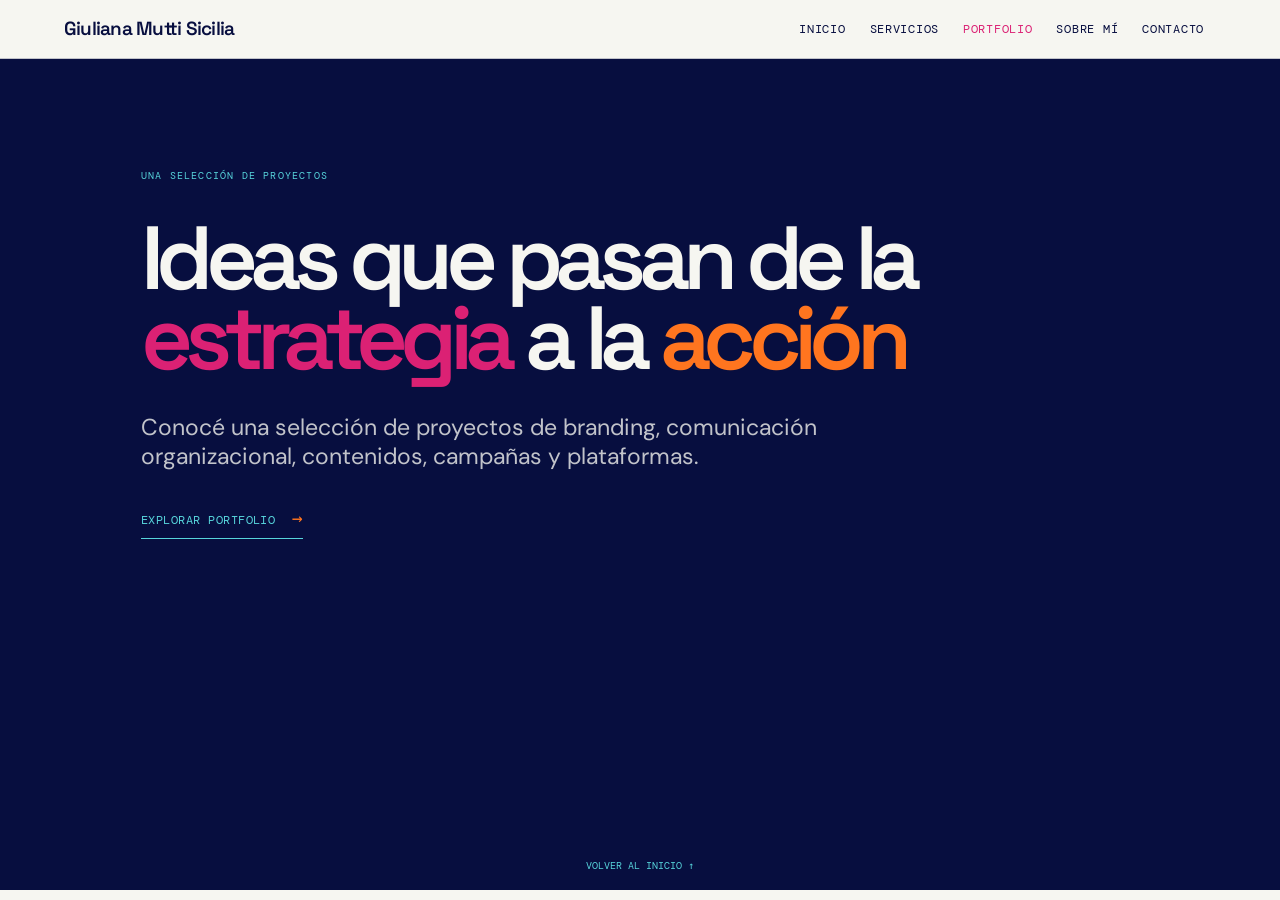
==== portfolio.html @ 5ce8f08a "Initial website version" ====
<!doctype html>
<html lang="es">
  <head>
    <meta charset="UTF-8" />
    <meta name="viewport" content="width=device-width, initial-scale=1.0" />
    <meta name="description" content="Portfolio de comunicación estratégica y marketing de Giuliana Mutti Sicilia." />
    <title>Portfolio · Giuliana Mutti Sicilia</title>
    <link rel="stylesheet" href="styles.css?v=20260824-5" />
  </head>
  <body>
    <header class="site-header">
      <a class="brand-mark" href="index.html#inicio" aria-label="Giuliana Mutti Sicilia, inicio">Giuliana Mutti Sicilia</a>
      <nav class="main-nav" aria-label="Navegación principal">
        <a href="index.html#inicio">Inicio</a>
        <a href="servicios.html">Servicios</a>
        <a href="portfolio.html" aria-current="page">Portfolio</a>
        <a href="sobre-mi.html">Sobre mí</a>
        <a href="index.html#contacto">Contacto</a>
      </nav>
    </header>

    <main class="subpage-main">
      <section class="portfolio-page">
        <p class="small-caps">Una selección de proyectos</p>
        <h1>Ideas que pasan de la <span>estrategia</span> a la <em>acción</em></h1>
        <p class="portfolio-page-intro">Conocé una selección de proyectos de branding, comunicación organizacional, contenidos, campañas y plataformas.</p>
        <a class="portfolio-page-link" href="https://canva.link/8izfh0exqkugzx1" target="_blank" rel="noreferrer">Explorar portfolio <span aria-hidden="true">→</span></a>
      </section>
    </main>
    <footer class="site-footer"><a href="index.html#inicio">Volver al inicio ↑</a></footer>
    <script src="script.js"></script>
  </body>
</html>
---- styles.css ----
@import url('https://fonts.googleapis.com/css2?family=DM+Mono:wght@400;500&family=DM+Sans:wght@400;500;600;700&family=Space+Grotesk:wght@500;600;700&display=swap');

:root { --ink:#070e3f; --sky:#57d4db; --orange:#ff751f; --pink:#db2174; --paper:#f6f6f1; --line:rgba(7,14,63,.22); --display:'Space Grotesk',Helvetica,sans-serif; --body:'DM Sans',Helvetica,sans-serif; --mono:'DM Mono',monospace; }
* { box-sizing:border-box; }
html { scroll-behavior:smooth; }
body { margin:0; color:var(--ink); background:var(--paper); font-family:var(--body); font-size:16px; line-height:1.55; }
a { color:inherit; text-decoration:none; }
.site-header { align-items:center; background:var(--paper); border-bottom:1px solid var(--line); display:flex; justify-content:flex-start; left:0; padding:0 5vw; position:fixed; right:0; top:0; z-index:5; }
.main-nav { align-items:center; display:flex; font-family:var(--mono); font-size:12px; letter-spacing:.06em; text-transform:uppercase; }
.main-nav a { align-items:center; border-right:1px solid var(--line); display:flex; height:58px; padding:0 21px; transition:color .2s ease; }.main-nav a:first-child { padding-left:0; }.main-nav a:last-child { border-right:0; }.main-nav a:hover,.main-nav a[aria-current="page"] { color:var(--pink); }
[id] { scroll-margin-top:82px; }
.hero { background:var(--ink); color:var(--paper); display:grid; grid-template-columns:minmax(0,1fr) minmax(300px, .9fr); min-height:720px; overflow:hidden; padding:170px 11vw 100px; position:relative; }
.hero-copy { align-self:center; position:relative; z-index:2; }.eyebrow,.small-caps,.section-marker { font-family:var(--mono); font-size:11px; letter-spacing:.12em; text-transform:uppercase; }.eyebrow { align-items:center; display:flex; gap:9px; }.eyebrow-dot { background:var(--sky); border-radius:50%; display:inline-block; height:8px; width:8px; }.hero h1,.about h1,.about h2,.skills h2,.experience h2,.portfolio-band h2,.contact h2 { font-family:var(--display); font-size:clamp(58px,8vw,126px); letter-spacing:-.09em; line-height:.88; margin:34px 0; font-weight:600; }.hero h1 em,.about h1 span,.about h2 span,.skills h2 span,.portfolio-band h2 em,.contact h2 em { color:var(--sky); font-style:normal; }.hero-intro { font-size:clamp(28px,3.2vw,46px); font-weight:500; letter-spacing:-.055em; line-height:1.05; max-width:570px; }.hero-intro span { color:var(--sky); }.round-link { align-items:center; border:1px solid rgba(246,246,241,.6); border-radius:100%; display:flex; font-family:var(--mono); font-size:11px; height:92px; justify-content:center; margin-top:48px; text-transform:uppercase; transition:background .25s,color .25s; width:92px; }.round-link:hover { background:var(--sky); color:var(--ink); }.round-link span { color:var(--orange); font-size:19px; margin-left:5px; }
.hero-portrait { align-self:center; justify-self:end; max-width:500px; position:relative; width:100%; }.hero-portrait > img { display:block; filter:saturate(.95); position:relative; width:100%; z-index:1; }.portrait-orbit { border:1px solid var(--orange); border-radius:50%; height:96%; left:1%; position:absolute; top:1%; transform:rotate(29deg); width:98%; }.orbit-two { border-color:var(--pink); height:92%; left:4%; top:4%; transform:rotate(-34deg); }.portrait-note { background:var(--orange); color:var(--ink); font-family:var(--mono); font-size:11px; line-height:1.3; padding:13px 16px; position:absolute; right:-22px; text-transform:uppercase; top:13%; transform:rotate(7deg); z-index:3; }.portrait-tag { bottom:7%; font-family:var(--display); font-size:25px; font-weight:600; left:-25px; line-height:.9; position:absolute; z-index:3; }.portrait-tag span { color:var(--sky); }.hero-side-note { bottom:36px; font-family:var(--mono); font-size:10px; position:absolute; right:5vw; text-transform:uppercase; transform:rotate(-90deg); transform-origin:right bottom; }.hero-side-note span { color:var(--orange); }
.section-light { background:var(--paper); }.about,.skills,.experience { padding:120px 11vw; }.section-marker { margin-bottom:74px; }.section-marker span { color:var(--orange); margin:0 8px; }.marker-pink { color:var(--pink); }.marker-sky { color:var(--sky); }.marker-orange { color:var(--orange); }.about-grid { display:grid; gap:12vw; grid-template-columns:1fr 1.1fr; }.about h1,.about h2,.skills h2 { font-size:clamp(52px,6vw,88px); margin:0 0 28px; }.about h1 span,.about h2 span { color:var(--pink); }.small-caps { font-size:10px; }.about-copy { max-width:620px; }.about-copy p { margin:0 0 25px; }.about-copy .lead { font-size:23px; line-height:1.25; }.about-copy strong { color:var(--pink); font-weight:600; }
.skills { background:var(--ink); color:var(--paper); }.skills-header { align-items:end; display:flex; justify-content:space-between; margin-bottom:60px; }.skills-header p { color:rgba(246,246,241,.72); max-width:285px; }.skills-list { border-top:1px solid rgba(246,246,241,.35); }.skill-item { align-items:center; border-bottom:1px solid rgba(246,246,241,.35); display:grid; gap:22px; grid-template-columns:42px 1fr 35px; min-height:70px; transition:padding .25s,background .25s; }.skill-item:hover { background:var(--sky); color:var(--ink); padding-left:18px; padding-right:18px; }.skill-item span { color:var(--orange); font-family:var(--mono); font-size:11px; }.skill-item b { font-size:18px; font-weight:500; }.skill-item i { font-size:20px; font-style:normal; text-align:right; }
.experience-heading { align-items:end; display:flex; justify-content:space-between; }.experience h2 { font-size:clamp(48px,6vw,84px); margin:0; }.experience h2 em { color:var(--orange); font-style:normal; }.experience-heading p { max-width:250px; }.logo-wall { display:grid; grid-template-columns:repeat(4,1fr); margin-top:88px; }.logo-tile { align-items:center; border-bottom:1px solid var(--line); border-right:1px solid var(--line); display:flex; height:180px; justify-content:center; padding:35px; }.logo-tile:nth-child(4n) { border-right:0; }.logo-tile img { height:100%; max-width:100%; object-fit:contain; mix-blend-mode:multiply; width:100%; }.logo-tile:nth-child(5) img { border-radius:50%; }.logo-tile:nth-child(n+5) { border-bottom:0; }
.portfolio-band { align-items:center; background:var(--sky); display:grid; gap:50px; grid-template-columns:auto 1fr auto; padding:80px 11vw; }.portfolio-band h2 { font-size:clamp(48px,6vw,80px); margin:18px 0 0; }.portfolio-band h2 em { color:var(--ink); }.portfolio-mark { align-items:center; border:1px solid var(--ink); border-radius:50%; display:flex; font-size:35px; height:75px; justify-content:center; width:75px; }.text-link { border-bottom:1px solid var(--ink); font-family:var(--mono); font-size:12px; padding-bottom:8px; text-transform:uppercase; }.text-link span { font-size:18px; margin-left:9px; }
.contact { background:var(--orange); display:grid; gap:8vw; grid-template-columns:1fr 1fr; padding:125px 11vw 100px; }.contact h2 { font-size:clamp(60px,8vw,110px); margin:35px 0; }.contact h2 em { color:var(--ink); }.contact-blurb { max-width:350px; }.contact-links { align-self:end; border-top:1px solid var(--ink); }.contact-links a { align-items:center; border-bottom:1px solid var(--ink); display:grid; font-size:19px; gap:15px; grid-template-columns:100px 1fr 25px; padding:18px 0; }.contact-links a:hover b { transform:translate(5px,-5px); }.contact-links span { font-family:var(--mono); font-size:10px; text-transform:uppercase; }.contact-links b { font-size:20px; font-weight:400; text-align:right; transition:transform .2s; }.cv-link { color:var(--paper); }.site-footer { align-items:center; background:var(--ink); color:var(--paper); display:flex; font-family:var(--mono); font-size:10px; justify-content:space-between; padding:22px 5vw; text-transform:uppercase; }.site-footer img { filter:brightness(0) invert(1); height:31px; width:31px; }.site-footer a { color:var(--sky); }
@media (max-width:800px) { .site-header { overflow:hidden; padding:0 4vw; }.main-nav { max-width:100%; overflow-x:auto; scrollbar-width:none; }.main-nav::-webkit-scrollbar { display:none; }.main-nav a { flex:0 0 auto; height:52px; padding:0 14px; }.main-nav a:first-child { padding-left:0; }.hero { display:block; min-height:auto; padding:140px 8vw 70px; }.hero h1 { font-size:clamp(64px,18vw,110px); }.hero-portrait { margin:70px auto 10px; max-width:450px; width:90%; }.hero-side-note { display:none; }.portrait-note { right:-4px; }.about,.skills,.experience { padding:75px 8vw; }.section-marker { margin-bottom:42px; }.about-grid,.contact { display:block; }.about-copy { margin-top:50px; }.about-copy .lead { font-size:20px; }.skills-header,.experience-heading { align-items:start; display:block; }.skills-header p,.experience-heading p { margin-top:35px; }.skill-item { gap:12px; grid-template-columns:29px 1fr 25px; min-height:82px; }.skill-item b { font-size:15px; line-height:1.25; }.logo-wall { grid-template-columns:repeat(2,1fr); margin-top:55px; }.logo-tile { border-bottom:1px solid var(--line); border-right:1px solid var(--line); height:140px; padding:25px; }.logo-tile:nth-child(4n) { border-right:1px solid var(--line); }.logo-tile:nth-child(2n) { border-right:0; }.logo-tile:nth-child(n+5) { border-bottom:1px solid var(--line); }.logo-tile:last-child { border-bottom:0; }.portfolio-band { align-items:start; display:block; padding:65px 8vw; }.portfolio-mark { margin-bottom:45px; }.text-link { display:inline-block; margin-top:32px; }.contact { padding:78px 8vw 65px; }.contact-links { margin-top:70px; }.contact-links a { font-size:15px; grid-template-columns:72px 1fr 20px; }.site-footer { gap:16px; flex-wrap:wrap; }.site-footer span { order:3; width:100%; } }
@media (prefers-reduced-motion: no-preference) { .hero-portrait { animation:floatIn .8s ease both; } .hero-copy { animation:riseIn .8s .1s ease both; } @keyframes floatIn { from { opacity:0; transform:translateY(20px) rotate(2deg); } to { opacity:1; transform:none; } } @keyframes riseIn { from { opacity:0; transform:translateY(15px); } to { opacity:1; transform:none; } } }

/* Navigation, services, scrolling logos and contact form */
.site-header { justify-content:space-between; }
.brand-mark { align-items:center; color:var(--ink); display:flex; font-family:var(--display); font-size:19px; font-weight:600; height:58px; letter-spacing:-.04em; margin-right:20px; white-space:nowrap; }
.main-nav a,.main-nav a:last-child { border:0; }
.skills-header { display:block; }
.skill-item { min-height:100px; padding:18px 0; }
.skill-item > span { color:var(--orange); font-family:var(--mono); font-size:11px; }
.skill-item b { font-size:19px; font-weight:600; }
.skill-item p { color:rgba(246,246,241,.72); font-size:15px; line-height:1.35; margin:4px 0 0; }
.skill-item:hover p { color:var(--ink); }
.experience-heading { gap:40px; }
.experience-cv { border-bottom:1px solid var(--ink); font-family:var(--mono); font-size:11px; padding-bottom:7px; text-transform:uppercase; white-space:nowrap; }
.experience-cv span { color:var(--orange); font-size:18px; margin-left:6px; }
.logo-marquee { margin-top:80px; overflow:hidden; width:100%; }
.logo-track { animation:logoScroll 28s linear infinite; display:flex; width:max-content; }
.logo-marquee:hover .logo-track { animation-play-state:paused; }
.logo-tile { align-items:center; border:1px solid var(--line); border-right:0; display:flex; flex:0 0 210px; height:140px; justify-content:center; padding:28px; }
.logo-tile img { height:100%; max-width:100%; object-fit:contain; mix-blend-mode:multiply; width:100%; }
.logo-tile:nth-child(3n) img { border-radius:50%; }
.logo-tile:last-child { border-right:1px solid var(--line); }
@keyframes logoScroll { from { transform:translateX(0); } to { transform:translateX(-50%); } }
.contact-panel { align-self:end; }
.contact-form { border-top:1px solid var(--ink); }
.contact-form label { display:block; font-family:var(--mono); font-size:10px; letter-spacing:.08em; padding:14px 0 9px; text-transform:uppercase; }
.contact-form input,.contact-form textarea { background:transparent; border:0; border-bottom:1px solid var(--ink); border-radius:0; color:var(--ink); display:block; font:500 17px var(--body); margin-top:6px; outline-color:var(--paper); padding:7px 0; resize:vertical; width:100%; }
.contact-form button { background:var(--ink); border:1px solid var(--ink); color:var(--paper); cursor:pointer; font:11px var(--mono); letter-spacing:.08em; margin-top:24px; padding:14px 18px; text-transform:uppercase; transition:background .2s,color .2s; }
.contact-form button:hover { background:var(--paper); color:var(--ink); }
.contact-form button span { color:var(--sky); font-size:18px; margin-left:8px; }
.social-links { display:flex; gap:13px; margin-top:38px; }
.social-links a { align-items:center; border:1px solid var(--ink); display:flex; gap:9px; padding:10px 14px; transition:background .2s,color .2s; }
.social-links a:hover { background:var(--ink); color:var(--paper); }
.social-links svg { fill:currentColor; height:18px; width:18px; }
.social-links span { font:10px var(--mono); letter-spacing:.08em; text-transform:uppercase; }
.site-footer { padding:16px 5vw; }
.footer-brand { align-items:center; display:flex; }
.site-footer img { filter:none; height:34px; width:34px; }
@media (max-width:800px) { .brand-mark { flex:0 0 auto; font-size:15px; margin-right:10px; }.main-nav { font-size:11px; }.experience-cv { display:inline-block; margin-top:30px; }.skill-item { min-height:82px; }.skill-item b { font-size:16px; }.skill-item p { font-size:13px; }.logo-marquee { margin-top:55px; }.logo-tile { flex-basis:165px; height:112px; padding:20px; }.contact-panel { margin-top:65px; } }
@media (prefers-reduced-motion: reduce) { .logo-track { animation:none; } }

.hero-intro span { color:var(--paper); }
.hero-intro em { color:var(--sky); font-style:normal; }

/* Home hero copy */
.hero-title { color:var(--paper); font-size:clamp(42px,5.2vw,80px) !important; letter-spacing:-.065em !important; line-height:.97 !important; margin:0 0 30px !important; max-width:790px; }
.hero-intro { color:var(--sky); font-size:clamp(22px,2.25vw,34px); font-weight:500; letter-spacing:-.045em; line-height:1.12; margin:0; max-width:650px; }
.hero-description { color:rgba(246,246,241,.78); font-size:16px; line-height:1.55; margin:25px 0 0; max-width:650px; }
.hero-work-link { border-bottom:1px solid var(--sky); color:var(--paper); display:inline-block; font-family:var(--mono); font-size:12px; letter-spacing:.04em; margin-top:34px; padding-bottom:8px; text-transform:uppercase; transition:color .2s,border-color .2s; }
.hero-work-link span { color:var(--sky); font-size:18px; margin-left:9px; }
.hero-work-link:hover { border-color:var(--orange); color:var(--orange); }
@media (max-width:800px) { .hero h1.hero-title { font-size:clamp(42px,11vw,64px) !important; }.hero-description { font-size:15px; } }

/* Compact home hero layout */
.main-nav a { padding:0 12px; }
.hero { gap:5vw; grid-template-areas:"copy portrait"; grid-template-columns:minmax(0,1.18fr) minmax(280px,.82fr); grid-template-rows:1fr; height:calc(100svh - 58px); min-height:520px; padding:78px 9vw 34px; }
.hero-copy { align-self:center; grid-area:copy; }
.hero-title { font-size:clamp(32px,3.65vw,52px) !important; line-height:1 !important; margin-bottom:16px !important; max-width:610px; }
.hero .hero-title > span { color:#57d4db !important; }
.hero .hero-title::after { background:#57d4db; content:""; display:block; height:1px; margin-top:18px; width:100%; }
.hero p.hero-intro { border:0; color:#f6f6f1 !important; font-size:clamp(20px,1.9vw,29px); max-width:590px; padding:0; }
.hero p.hero-intro::after { content:none; }
.hero-portrait { align-self:center; grid-area:portrait; max-width:360px; }
.hero-work-link { border-color:#57d4db; color:#57d4db; margin-top:20px; }
.hero-work-link span { color:#ff751f; }
.hero-work-link:hover { border-color:var(--orange); color:var(--orange); }
.hero-description-band { background:var(--paper); color:var(--ink); padding:34px 5vw 38px; }
.hero-description-inner { display:grid; gap:5vw; grid-template-columns:minmax(0,1.18fr) minmax(280px,.82fr); padding:0; }
.hero-description-band p { color:var(--ink); font-family:var(--body); font-size:clamp(20px,1.9vw,29px); font-weight:500; grid-column:1 / -1; letter-spacing:-.045em; line-height:1.12; margin:0; text-align:center; text-wrap:balance; }
@media (max-width:800px) { .hero { display:block; height:auto; min-height:0; padding:110px 8vw 60px; }.hero-title { font-size:clamp(36px,9vw,50px) !important; }.hero-portrait { margin:45px auto 30px; max-width:340px; }.hero-work-link { margin-top:28px; }.hero-description-band { padding:30px 8vw 35px; }.hero-description-inner { display:block; }.hero-description-band p { font-size:clamp(19px,6vw,26px); }.main-nav a { padding:0 10px; } }

/* Services grid */
.skills { background:#57d4db; color:var(--ink); padding-bottom:60px; padding-top:48px; }
.skills-header h2 { color:var(--ink); font-size:clamp(40px,3.9vw,68px); letter-spacing:-.07em; line-height:1; margin:0 0 48px; max-width:none; white-space:nowrap; }
.services-grid { border-left:1px solid rgba(7,14,63,.35); border-top:1px solid rgba(7,14,63,.35); display:grid; grid-template-columns:repeat(2,minmax(0,1fr)); }
.service-card { border-bottom:1px solid rgba(7,14,63,.35); border-right:1px solid rgba(7,14,63,.35); display:flex; flex-direction:column; min-height:250px; padding:32px; transition:background .25s,color .25s; }
.service-card h3 { align-items:center; display:flex; font-family:var(--display); font-size:clamp(15px,1.4vw,21px); font-weight:600; gap:10px; letter-spacing:-.03em; line-height:1; margin:0 0 20px; text-transform:uppercase; }
.service-card h3::before { border-radius:50%; content:""; display:inline-block; flex:0 0 10px; height:10px; width:10px; }
.service-card p { color:rgba(7,14,63,.75); font-size:16px; line-height:1.35; margin:12px 0 0; max-width:430px; }
.service-card .service-question { color:var(--ink); font-size:clamp(20px,2vw,29px); font-weight:500; letter-spacing:-.045em; line-height:1.08; margin:0; }
.service-define { background:transparent; color:var(--ink); }.service-define h3 { color:var(--ink); }.service-define h3::before { background:var(--pink); }
.service-position { background:transparent; color:var(--ink); }.service-position h3 { color:var(--ink); }.service-position h3::before { background:var(--pink); }
.service-connect { background:transparent; color:var(--ink); }.service-connect h3 { color:var(--ink); }.service-connect h3::before { background:var(--orange); }
.service-activate { background:transparent; color:var(--ink); }.service-activate h3 { color:var(--ink); }.service-activate h3::before { background:var(--pink); }
.service-define:hover { background:var(--ink); color:var(--paper); }.service-position:hover { background:var(--pink); color:var(--ink); }.service-connect:hover { background:var(--orange); color:var(--ink); }.service-activate:hover { background:var(--ink); color:var(--paper); }
.service-position:hover h3::before,.service-connect:hover h3::before { background:var(--ink); }
.service-card:hover h3,.service-card:hover p,.service-card:hover .service-question { color:inherit; }
@media (max-width:800px) { .skills { padding-bottom:38px; padding-top:38px; }.skills-header h2 { font-size:clamp(31px,8vw,46px); margin-bottom:38px; white-space:normal; }.services-grid { grid-template-columns:1fr; }.service-card { min-height:220px; padding:28px 24px; }.service-card h3 { margin-bottom:16px; }.service-card .service-question { margin:0; } }

/* Work process */
.work-process { background:var(--paper); padding:100px 11vw; }
.work-process h2 { color:var(--ink); font-family:var(--display); font-size:clamp(40px,4.6vw,68px); font-weight:600; letter-spacing:-.075em; line-height:.96; margin:0; max-width:940px; }
.work-process .process-strategy { color:var(--pink); }.work-process .process-action { color:var(--orange); }
.process-grid { align-items:stretch; display:grid; grid-template-columns:minmax(0,.9fr) 76px minmax(0,.9fr) 76px minmax(0,1.3fr); margin-top:76px; }
.process-step { align-self:stretch; display:flex; flex-direction:column; position:relative; z-index:1; }
.process-arrow { align-items:center; align-self:stretch; display:flex; font:clamp(56px,5vw,82px)/.8 var(--display); justify-content:center; }
.process-arrow-pink { color:var(--pink); }.process-arrow-orange { color:var(--orange); }
.process-number { font:20px var(--mono); letter-spacing:.03em; margin-right:10px; vertical-align:middle; }
.process-step:nth-child(1) .process-number { color:var(--pink); }.process-step:nth-child(2) .process-number { color:var(--sky); }.process-step:nth-child(3) .process-number { color:var(--sky); }
.process-step h3 { color:var(--ink); font-family:var(--display); font-size:clamp(20px,1.8vw,30px); letter-spacing:-.06em; line-height:1; margin:0 0 16px; text-transform:uppercase; white-space:nowrap; }
.process-step p { font-size:16px; line-height:1.45; margin:0; max-width:320px; }
.meeting-cta { background:var(--pink); color:var(--paper); padding:46px 11vw 50px; }
.meeting-cta > div { max-width:800px; }
.meeting-cta h2 { color:var(--paper); font-family:var(--display); font-size:clamp(40px,4.6vw,68px); letter-spacing:-.07em; line-height:.98; margin:0; }
.meeting-cta p { font-size:clamp(20px,2vw,30px); letter-spacing:-.045em; line-height:1.15; margin:0; max-width:680px; }
.meeting-link { border-bottom:1px solid var(--paper); color:var(--paper); display:inline-block; font-family:var(--mono); font-size:12px; letter-spacing:.04em; margin-top:18px; padding-bottom:8px; text-transform:uppercase; }
.meeting-link span { color:var(--ink); font-size:18px; margin-left:9px; }
.meeting-link:hover { border-color:var(--ink); color:var(--ink); }
@media (max-width:800px) { .work-process { padding:72px 8vw; }.process-grid { gap:0; grid-template-columns:1fr; margin-top:52px; }.process-arrow { font-size:48px; height:72px; justify-content:flex-start; padding-left:8px; transform:rotate(90deg); }.process-step h3 { font-size:clamp(18px,5.4vw,28px); }.process-step p { max-width:440px; }.meeting-cta { padding:42px 8vw 46px; } }

/* Experience logos */
.experience { background:var(--paper); padding-top:60px; }
.experience-heading { display:block; }
.experience h2 { font-size:clamp(40px,4.6vw,68px); letter-spacing:-.07em; line-height:.98; margin:0; }
.experience-heading .experience-intro { color:var(--orange); display:block; font-size:clamp(19px,1.8vw,27px); letter-spacing:-.04em; line-height:1.2; margin:22px 0 0; max-width:none; width:100%; }
.logo-wall { border-left:1px solid var(--line); border-top:1px solid var(--line); display:grid; grid-template-columns:repeat(4,minmax(0,1fr)); margin-top:30px; }
.logo-wall .logo-tile { border:0; border-bottom:1px solid var(--line); border-right:1px solid var(--line); flex:initial; height:155px; padding:28px; }
.logo-wall .logo-tile img { height:100%; width:100%; }
@media (max-width:800px) { .logo-wall { grid-template-columns:repeat(2,minmax(0,1fr)); margin-top:42px; }.logo-wall .logo-tile { height:125px; padding:20px; } }

/* Contact layout */
.contact { background:var(--ink); color:var(--paper); padding:78px 11vw 82px; }
.contact-top { --contact-title-size:clamp(40px,4.6vw,68px); }
.contact h2 { color:var(--orange); font-size:var(--contact-title-size); font-weight:600; letter-spacing:-.07em; line-height:.98; margin:0; }
.contact-top .social-links { margin-top:32px; }
.contact .social-links a { border-color:var(--paper); color:var(--paper); }
.contact .social-links a:hover { background:var(--paper); color:var(--ink); }
.contact-logo { display:block; margin-top:34px; width:126px !important; }
.contact-logo img { display:block; height:126px !important; max-width:126px !important; width:126px !important; }
.site-footer { justify-content:center; }
.contact-form { border-top-color:rgba(246,246,241,.7); }
.contact-form label { color:var(--paper); }
.contact-form input,.contact-form textarea { border-bottom-color:rgba(246,246,241,.7); color:var(--paper); outline-color:var(--orange); }
.contact-form button { background:transparent; border-color:var(--paper); color:var(--paper); }
.contact-form button span { color:var(--paper); }
.contact-form button:hover { background:var(--paper); color:var(--ink); }
@media (max-width:800px) { .logo-wall { margin-top:26px; }.contact { padding:58px 8vw 62px; }.contact-top .social-links { margin-top:26px; }.contact-logo { width:126px !important; } }

/* Subpages */
.subpage-main { padding-top:58px; }
.services-page .skills-header h1 { color:var(--ink); font-family:var(--display); font-size:clamp(40px,3.9vw,68px); font-weight:600; letter-spacing:-.07em; line-height:1; margin:0 0 48px; white-space:nowrap; }
.portfolio-page { background:var(--ink); color:var(--paper); min-height:calc(100svh - 116px); padding:110px 11vw; }
.portfolio-page .small-caps { color:var(--sky); margin:0 0 34px; }
.portfolio-page h1 { color:var(--paper); font-family:var(--display); font-size:clamp(52px,7vw,104px); font-weight:600; letter-spacing:-.085em; line-height:.9; margin:0; max-width:980px; }
.portfolio-page h1 span { color:var(--pink); }.portfolio-page h1 em { color:var(--orange); font-style:normal; }
.portfolio-page-intro { color:rgba(246,246,241,.78); font-size:clamp(19px,1.8vw,27px); line-height:1.25; margin:34px 0 0; max-width:700px; }
.portfolio-page-link { border-bottom:1px solid var(--sky); color:var(--sky); display:inline-block; font:12px var(--mono); letter-spacing:.04em; margin-top:36px; padding-bottom:8px; text-transform:uppercase; }
.portfolio-page-link span { color:var(--orange); font-size:18px; margin-left:9px; }
@media (max-width:800px) { .subpage-main { padding-top:52px; }.services-page .skills-header h1 { font-size:clamp(31px,8vw,46px); white-space:normal; }.portfolio-page { min-height:calc(100svh - 104px); padding:78px 8vw; } }

/* Services page */
.services-overview { background:var(--sky); color:var(--ink); padding:86px 11vw 72px; }
.services-heading { align-items:end; display:flex; justify-content:space-between; margin-bottom:64px; }
.services-heading h1,.collaboration-heading h2,.services-contact-cta h2 { font-family:var(--display); font-size:clamp(58px,8vw,126px); font-weight:600; letter-spacing:-.09em; line-height:.88; margin:0; }
.services-heading h1 { color:var(--ink); }
.service-offerings { border-left:1px solid rgba(7,14,63,.35); border-top:1px solid rgba(7,14,63,.35); display:grid; grid-template-columns:1fr; }
.service-offerings article { border-bottom:1px solid rgba(7,14,63,.35); border-right:1px solid rgba(7,14,63,.35); min-height:0; padding:20px 32px 22px; }
.service-offerings h2 { color:var(--ink); font-family:var(--display); font-size:clamp(21px,2vw,31px); font-weight:600; letter-spacing:-.055em; line-height:1; margin:0 0 10px; }
.service-offerings h2::before { background:var(--pink); border-radius:50%; content:""; display:inline-block; height:10px; margin:0 11px 3px 0; width:10px; }
.service-offerings article:nth-child(even) h2::before { background:var(--orange); }
.service-offerings p { color:var(--ink); font-size:17px; line-height:1.38; margin:0; max-width:620px; }
.collaboration-options { background:var(--ink); color:var(--paper); padding:92px 11vw 96px; }
.collaboration-heading { align-items:end; display:flex; gap:8vw; justify-content:space-between; }
.collaboration-heading h2 { font-size:clamp(46px,4.8vw,72px); max-width:620px; }
.collaboration-heading p { color:var(--sky); font-size:clamp(20px,2vw,29px); letter-spacing:-.045em; line-height:1.1; margin:0; max-width:360px; }
.collaboration-grid { border-top:1px solid rgba(246,246,241,.5); display:grid; gap:4vw; grid-template-columns:repeat(3,minmax(0,1fr)); margin-top:52px; padding-top:25px; }
.collaboration-grid span { color:var(--orange); font:15px var(--mono); }
.collaboration-grid h3 { font-family:var(--display); font-size:clamp(24px,2.3vw,35px); font-weight:600; letter-spacing:-.06em; line-height:1; margin:38px 0 18px; }
.collaboration-grid p { color:rgba(246,246,241,.78); font-size:17px; line-height:1.4; margin:0; }
.services-contact-cta { align-items:end; background:var(--pink); color:var(--ink); display:flex; gap:7vw; justify-content:space-between; padding:76px 11vw 82px; }
.services-contact-cta h2 { font-size:clamp(40px,4.8vw,70px); max-width:720px; }
.services-contact-cta p { font-size:clamp(21px,2.1vw,31px); letter-spacing:-.05em; line-height:1.1; margin:24px 0 0; }
.services-cta-links { display:flex; flex:0 0 auto; flex-direction:column; gap:15px; }
.services-cta-links a { font:12px var(--mono); letter-spacing:.04em; padding:13px 18px; text-transform:uppercase; transition:background .2s,color .2s; }
.services-cta-links span { font-size:18px; margin-left:10px; }
.services-cta-primary { background:var(--ink); border:1px solid var(--ink); color:var(--paper); }
.services-cta-primary:hover { background:var(--paper); color:var(--ink); }
.services-cta-secondary { border:1px solid var(--ink); color:var(--ink); }
.services-cta-secondary:hover { background:var(--ink); color:var(--paper); }
@media (max-width:800px) { .services-overview,.collaboration-options,.services-contact-cta { padding:68px 8vw; }.services-heading,.collaboration-heading,.services-contact-cta { align-items:start; display:block; }.services-heading { margin-bottom:46px; }.services-heading .small-caps { margin-bottom:26px; }.service-offerings { grid-template-columns:1fr; }.service-offerings article { min-height:0; padding:18px 24px 20px; }.service-offerings p,.collaboration-grid p { font-size:16px; }.collaboration-heading p { margin-top:26px; }.collaboration-grid { gap:38px; grid-template-columns:1fr; margin-top:50px; padding-top:25px; }.collaboration-grid h3 { margin:18px 0 12px; }.services-contact-cta p { margin-top:22px; }.services-cta-links { margin-top:42px; }.services-cta-links a { display:inline-block; width:max-content; } }
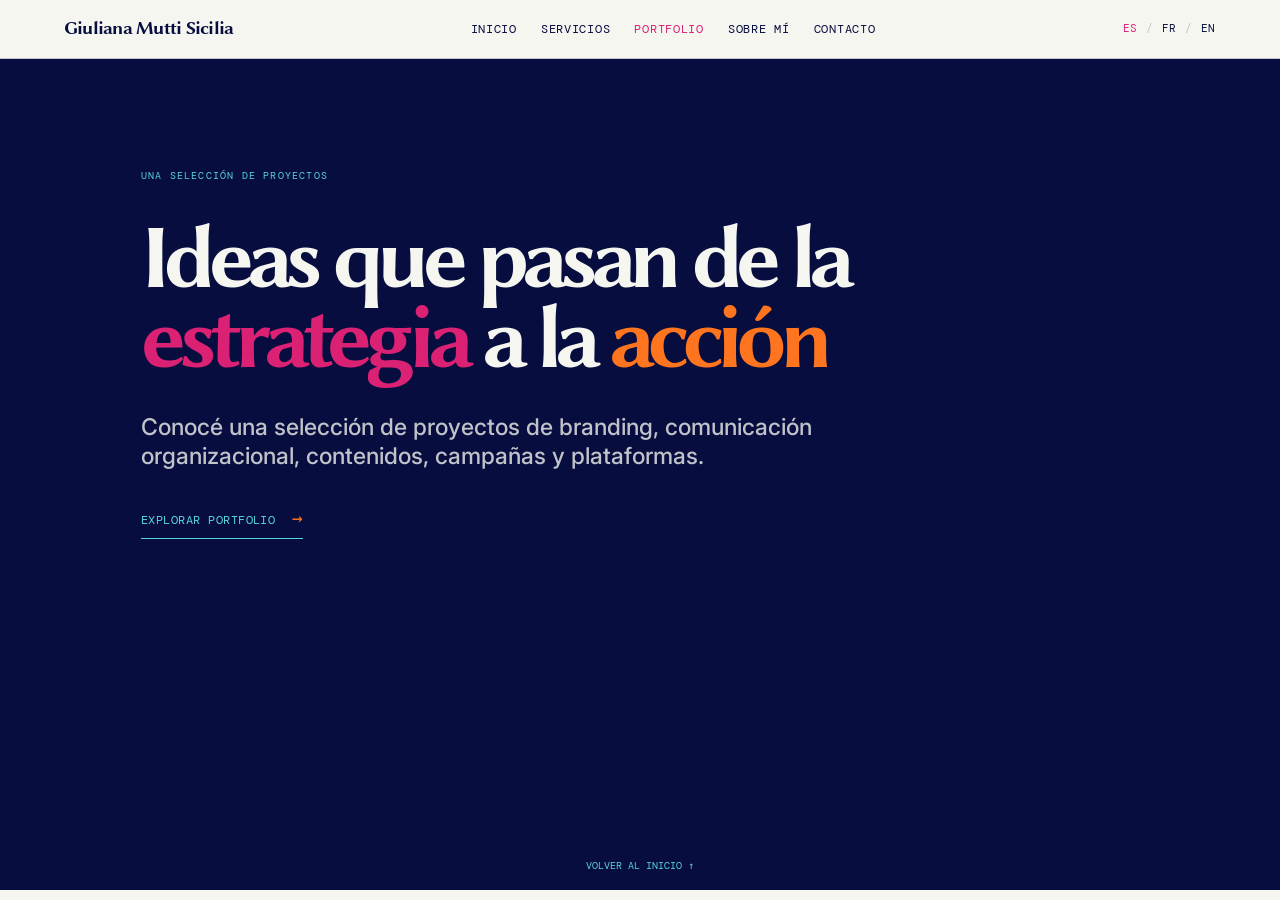
==== commit e2a0f449: "Add French and English site versions" ====
--- a/portfolio.html
+++ b/portfolio.html
@@ -17,6 +17,7 @@
         <a href="sobre-mi.html">Sobre mí</a>
         <a href="index.html#contacto">Contacto</a>
       </nav>
+      <div class="language-switcher" aria-label="Idioma"><a href="portfolio.html" aria-current="page">ES</a><span>/</span><a href="fr/portfolio.html">FR</a><span>/</span><a href="en/portfolio.html">EN</a></div>
     </header>
 
     <main class="subpage-main">
--- a/styles.css
+++ b/styles.css
@@ -1,6 +1,6 @@
-@import url('https://fonts.googleapis.com/css2?family=DM+Mono:wght@400;500&family=DM+Sans:wght@400;500;600;700&family=Space+Grotesk:wght@500;600;700&display=swap');
-
-:root { --ink:#070e3f; --sky:#57d4db; --orange:#ff751f; --pink:#db2174; --paper:#f6f6f1; --line:rgba(7,14,63,.22); --display:'Space Grotesk',Helvetica,sans-serif; --body:'DM Sans',Helvetica,sans-serif; --mono:'DM Mono',monospace; }
+@import url('https://fonts.googleapis.com/css2?family=DM+Mono:wght@400;500&family=DM+Sans:wght@400;500;600;700&family=Inter:wght@500&family=Libertinus+Sans:wght@400;700&display=swap');
+
+:root { --ink:#070e3f; --sky:#57d4db; --orange:#ff751f; --pink:#db2174; --paper:#f6f6f1; --line:rgba(7,14,63,.22); --display:'Libertinus Sans',Helvetica,sans-serif; --body:'DM Sans',Helvetica,sans-serif; --subtitle:'Inter',Helvetica,sans-serif; --mono:'DM Mono',monospace; }
 * { box-sizing:border-box; }
 html { scroll-behavior:smooth; }
 body { margin:0; color:var(--ink); background:var(--paper); font-family:var(--body); font-size:16px; line-height:1.55; }
@@ -73,6 +73,11 @@
 
 /* Compact home hero layout */
 .main-nav a { padding:0 12px; }
+.language-switcher { align-items:center; display:flex; font-family:var(--mono); font-size:11px; gap:8px; letter-spacing:.06em; margin-left:18px; white-space:nowrap; }
+.language-switcher a { color:var(--muted); transition:color .2s ease; }
+.language-switcher a:hover,.language-switcher a[aria-current="page"] { color:var(--pink); }
+.language-switcher span { color:var(--line); }
+@media (max-width:800px) { .language-switcher { flex:0 0 auto; gap:6px; margin-left:12px; } }
 .hero { gap:5vw; grid-template-areas:"copy portrait"; grid-template-columns:minmax(0,1.18fr) minmax(280px,.82fr); grid-template-rows:1fr; height:calc(100svh - 58px); min-height:520px; padding:78px 9vw 34px; }
 .hero-copy { align-self:center; grid-area:copy; }
 .hero-title { font-size:clamp(32px,3.65vw,52px) !important; line-height:1 !important; margin-bottom:16px !important; max-width:610px; }
@@ -132,7 +137,7 @@
 .experience { background:var(--paper); padding-top:60px; }
 .experience-heading { display:block; }
 .experience h2 { font-size:clamp(40px,4.6vw,68px); letter-spacing:-.07em; line-height:.98; margin:0; }
-.experience-heading .experience-intro { color:var(--orange); display:block; font-size:clamp(19px,1.8vw,27px); letter-spacing:-.04em; line-height:1.2; margin:22px 0 0; max-width:none; width:100%; }
+.experience-heading .experience-intro { color:var(--sky); display:block; font-size:clamp(19px,1.8vw,27px); letter-spacing:-.04em; line-height:1.2; margin:22px 0 0; max-width:none; width:100%; }
 .logo-wall { border-left:1px solid var(--line); border-top:1px solid var(--line); display:grid; grid-template-columns:repeat(4,minmax(0,1fr)); margin-top:30px; }
 .logo-wall .logo-tile { border:0; border-bottom:1px solid var(--line); border-right:1px solid var(--line); flex:initial; height:155px; padding:28px; }
 .logo-wall .logo-tile img { height:100%; width:100%; }
@@ -198,3 +203,18 @@
 .services-cta-secondary { border:1px solid var(--ink); color:var(--ink); }
 .services-cta-secondary:hover { background:var(--ink); color:var(--paper); }
 @media (max-width:800px) { .services-overview,.collaboration-options,.services-contact-cta { padding:68px 8vw; }.services-heading,.collaboration-heading,.services-contact-cta { align-items:start; display:block; }.services-heading { margin-bottom:46px; }.services-heading .small-caps { margin-bottom:26px; }.service-offerings { grid-template-columns:1fr; }.service-offerings article { min-height:0; padding:18px 24px 20px; }.service-offerings p,.collaboration-grid p { font-size:16px; }.collaboration-heading p { margin-top:26px; }.collaboration-grid { gap:38px; grid-template-columns:1fr; margin-top:50px; padding-top:25px; }.collaboration-grid h3 { margin:18px 0 12px; }.services-contact-cta p { margin-top:22px; }.services-cta-links { margin-top:42px; }.services-cta-links a { display:inline-block; width:max-content; } }
+
+/* Libertinus Sans title treatment */
+.hero h1,.about h1,.about h2,.skills h2,.experience h2,.portfolio-band h2,.contact h2,
+.brand-mark,.portrait-tag,.service-card h3,.work-process h2,.process-step h3,
+.meeting-cta h2,.services-page .skills-header h1,.portfolio-page h1,
+.services-heading h1,.collaboration-heading h2,.services-contact-cta h2,
+.service-offerings h2,.collaboration-grid h3 { font-weight:700; }
+
+/* Subtitle and supporting-copy treatment */
+.hero-intro,.hero-description,.hero-description-band p,.service-question,
+.experience-intro,.portfolio-page-intro,.about-copy .lead,
+.collaboration-heading p,.services-contact-cta p {
+  font-family:var(--subtitle);
+  font-weight:500;
+}
